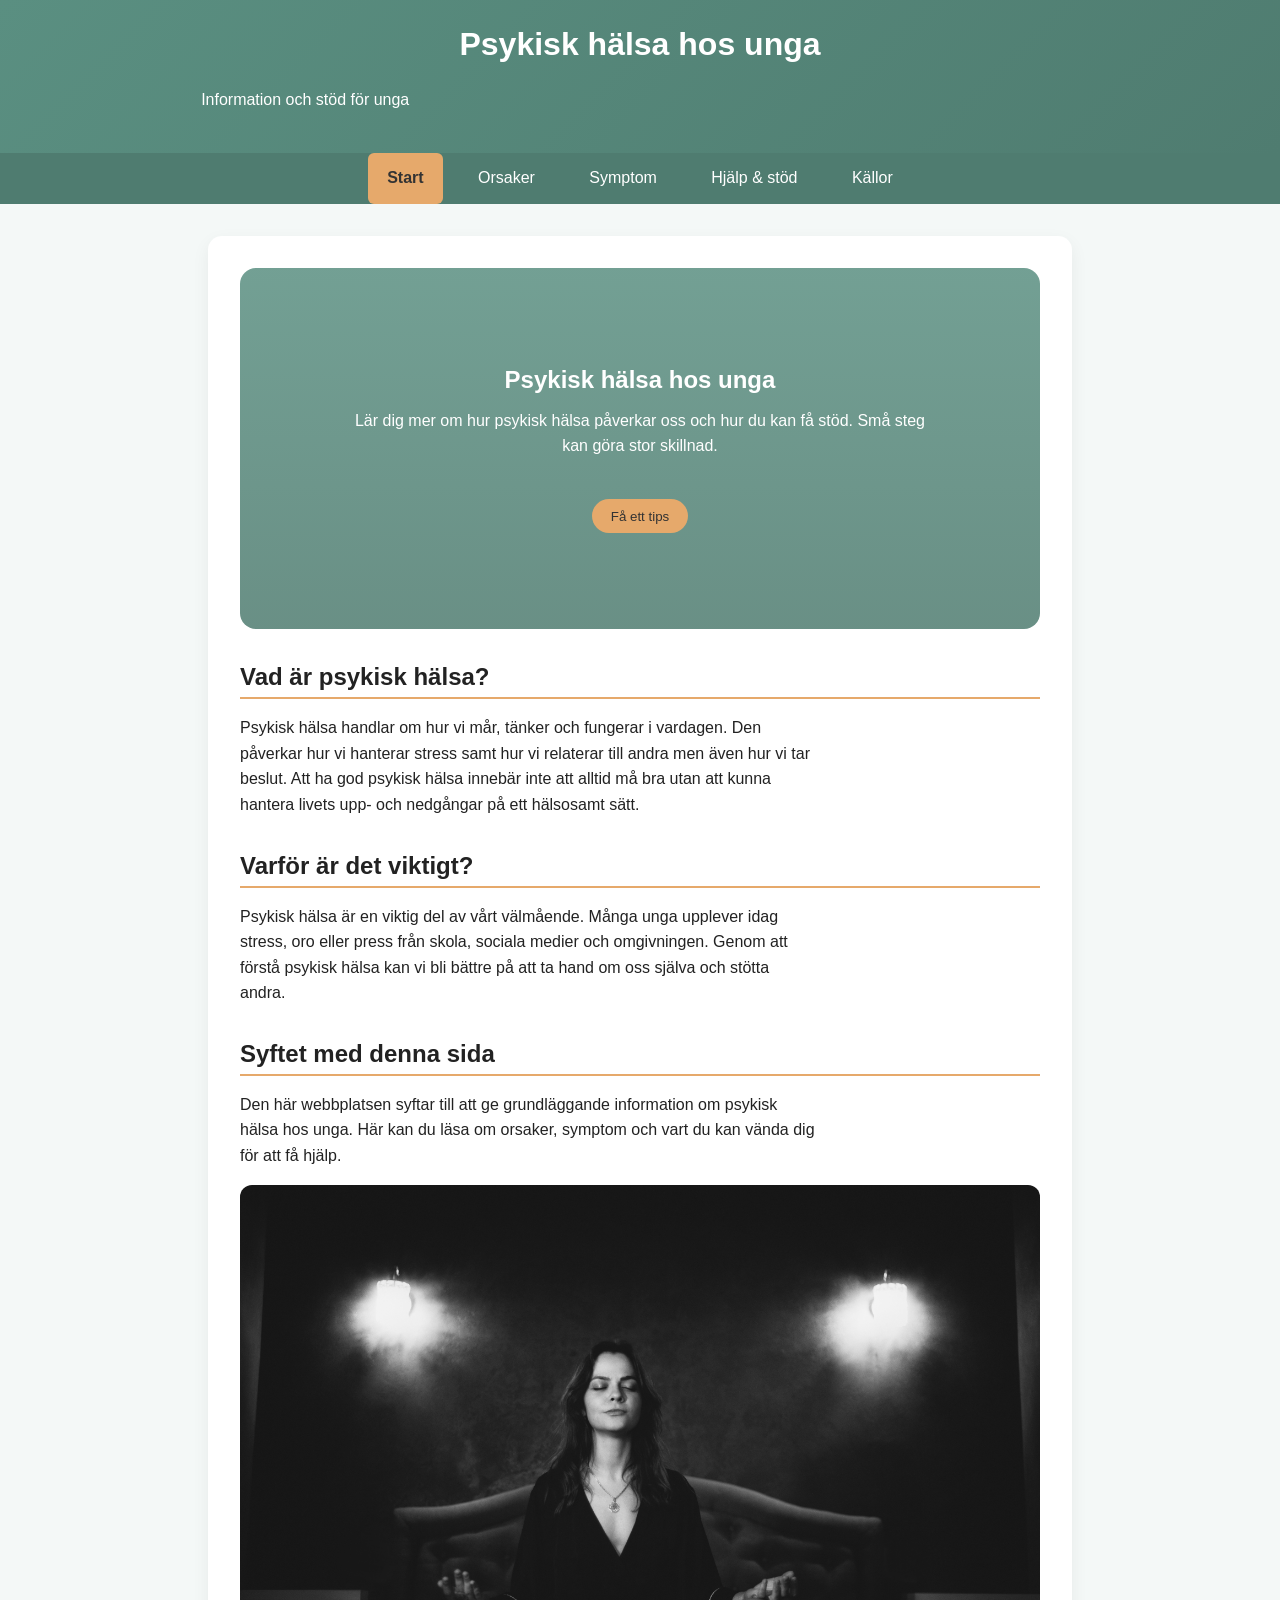
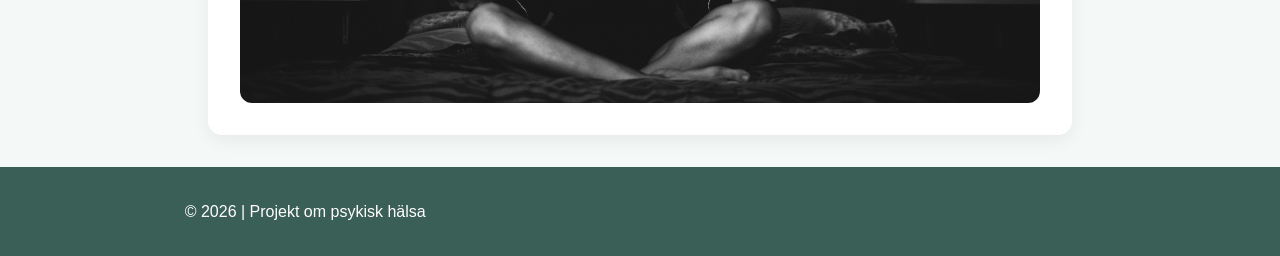
==== index.html @ 96351017 "Add files via upload" ====
<!DOCTYPE html>
<html lang="sv">
<head>
  <meta charset="UTF-8">
  <meta name="viewport" content="width=device-width, initial-scale=1.0">
  <title>Psykisk hälsa hos unga</title>
  <link rel="stylesheet" href="css/style.css">
</head>

<body>

<!-- Tillgänglighet: hoppa direkt till innehåll -->
<a class="skip-link" href="#main">Hoppa till innehåll</a>

<header>
  <h1>Psykisk hälsa hos unga</h1>
  <p>Information och stöd för unga</p>
</header>

<nav>
  <ul>
    <li><a href="index.html" class="active" aria-current="page">Start</a></li>
    <li><a href="orsaker.html">Orsaker</a></li>
    <li><a href="symptom.html">Symptom</a></li>
    <li><a href="hjalp.html">Hjälp & stöd</a></li>
    <li><a href="kallor.html">Källor</a></li>
  </ul>
</nav>

<main id="main">

<section class="hero">
  <h2>Psykisk hälsa hos unga</h2>

  <p>
    Lär dig mer om hur psykisk hälsa påverkar oss och hur du kan få stöd.
    Små steg kan göra stor skillnad.
  </p>

  <button onclick="visaTips()">Få ett tips</button>

  <p id="tips"></p>
</section>

  <h2>Vad är psykisk hälsa?</h2>
  <p>
    Psykisk hälsa handlar om hur vi mår, tänker och fungerar i vardagen.
    Den påverkar hur vi hanterar stress samt hur vi relaterar till andra men även hur vi tar beslut.
    Att ha god psykisk hälsa innebär inte att alltid må bra utan att kunna hantera livets upp- och nedgångar på ett hälsosamt sätt.
  </p>

  <h2>Varför är det viktigt?</h2>
  <p>
    Psykisk hälsa är en viktig del av vårt välmående. Många unga upplever idag stress, oro eller press från skola,
    sociala medier och omgivningen. Genom att förstå psykisk hälsa kan vi bli bättre på att ta hand om oss själva
    och stötta andra.
  </p>

  <h2>Syftet med denna sida</h2>
  <p>
   Den här webbplatsen syftar till att ge grundläggande information om psykisk hälsa hos unga.
   Här kan du läsa om orsaker, symptom och vart du kan vända dig för att få hjälp.
  </p>

  <img src="images/lugn.jpg" alt="Kvinna som sitter i skräddrasposition och inger ett lugn">

</main>

<footer>
  <p>© 2026 | Projekt om psykisk hälsa</p>
</footer>

<script src="js/script.js"></script>

</body>
</html>
---- css/style.css ----
/* =========================
   FÄRGVARIABLER
========================= */
:root {
  --primary: #5a8f81;
  --primary-dark: #3a5f56;
  --secondary: #4f7c70;

  --accent: #e6a96b;
  --accent-dark: #d18f4f;

  --background: #f4f8f7;
  --text: #222;
  --white: #ffffff;
  --border: #e0e0e0;
}

/* =========================
   GRUND
========================= */
body {
  font-family: Arial, sans-serif;
  margin: 0;
  line-height: 1.6;
  background-color: var(--background);
  color: var(--text);
}

/* =========================
   TYPOGRAFI
========================= */
h1, h2, h3 {
  line-height: 1.3;
  margin-top: 0;
}

h2 {
  margin-top: 2rem;
  margin-bottom: 0.5rem;
  border-bottom: 2px solid var(--accent);
  padding-bottom: 0.3rem;
}

h3 {
  margin-top: 1.5rem;
}

p {
  max-width: 65ch;
}

/* =========================
   HEADER
========================= */
header {
  background: linear-gradient(135deg, var(--primary), var(--secondary));
  color: white;
  padding: 1.5rem 1rem;
  text-align: center;
}

/* =========================
   NAVIGATION
========================= */
nav ul {
  display: flex;
  justify-content: center;
  flex-wrap: wrap;
  list-style: none;
  padding: 0;
  margin: 0;
  background-color: var(--secondary);
}

nav li {
  margin: 0 0.5rem;
}

nav a {
  display: block;
  color: white;
  padding: 0.8rem 1.2rem;
  text-decoration: none;
  border-radius: 6px;
  transition: 0.2s ease;
}

nav a:hover,
nav a:focus {
  background-color: var(--primary-dark);
}

nav a.active {
  background-color: var(--accent);
  color: #333;
  font-weight: bold;
}

/* =========================
   MAIN
========================= */
main {
  max-width: 800px;
  margin: 2rem auto;
  padding: 2rem;
  background-color: var(--white);
  border-radius: 14px;
  box-shadow: 0 6px 18px rgba(0,0,0,0.06);
}

/* =========================
   STANDARD BILDER
========================= */
main img {
  display: block;
  width: 100%;
  height: auto;
  border-radius: 12px;
  margin-top: 1rem;
  transition: 0.25s ease;
}

main img:hover {
  transform: scale(1.02);
}

/* =========================
   IMAGE GRID
========================= */
.image-grid {
  display: grid;
  grid-template-columns: repeat(auto-fit, minmax(200px, 1fr));
  gap: 1rem;
}

.image-grid img {
  height: 200px;
  object-fit: cover;
}

/* =========================
   LÄNKAR
========================= */
main a {
  color: var(--accent-dark);
  font-weight: 500;
}

main a:hover {
  text-decoration: underline;
}

/* =========================
   KNAPPAR
========================= */
button {
  background-color: var(--accent);
  color: #333;
  border: none;
  padding: 0.6rem 1.2rem;
  margin-top: 1rem;
  border-radius: 20px;
  cursor: pointer;
  transition: 0.2s ease;
}

button:hover {
  background-color: var(--accent-dark);
}

/* =========================
   FOOTER
========================= */
footer {
  text-align: center;
  padding: 1rem;
  background-color: var(--primary-dark);
  color: white;
}

/* =========================
   TILLGÄNGLIGHET
========================= */
.skip-link {
  position: absolute;
  left: -999px;
}

.skip-link:focus {
  left: 10px;
  top: 10px;
  background: white;
  padding: 10px;
}

a:focus,
button:focus {
  outline: 2px solid var(--accent);
}

/* =========================
   HERO
========================= */
.hero {
  background: linear-gradient(
      rgba(90, 143, 129, 0.85),
      rgba(79, 124, 112, 0.85)
    ),
    url("images/lugn.jpg") center/cover no-repeat;

  color: white;
  padding: 4rem 2rem;
  border-radius: 16px;
  text-align: center;
  margin-bottom: 2rem;
}

.hero h2 {
  border: none;
}

.hero p {
  max-width: 600px;
  margin: 0 auto 1.5rem auto;
}

#tips {
  margin-top: 2rem;
  font-style: italic;
}

/* =========================
   KÄLLOR
========================= */
.kallor-container {
  display: flex;
  flex-direction: column;
  gap: 0.8rem;
}

.kalla-kort {
  display: flex;
  align-items: center;
  gap: 0.8rem;
  padding: 0.6rem 0.8rem;
  border-radius: 8px;
  transition: 0.2s ease;
}

.kalla-kort:hover {
  background-color: #eef4f2;
}

.kalla-kort img {
  width: 32px;
  height: 32px;
  object-fit: contain;
  margin-top: 0;
  flex-shrink: 0;
}

.kalla-kort a {
  text-decoration: none;
}

.kalla-kort a:hover {
  text-decoration: underline;
}

/* =========================
   MOBIL
========================= */
@media (max-width: 600px) {
  nav ul {
    flex-direction: column;
  }

  main {
    padding: 1rem;
    margin: 1rem;
  }

  .hero {
    padding: 2.5rem 1rem;
  }
}
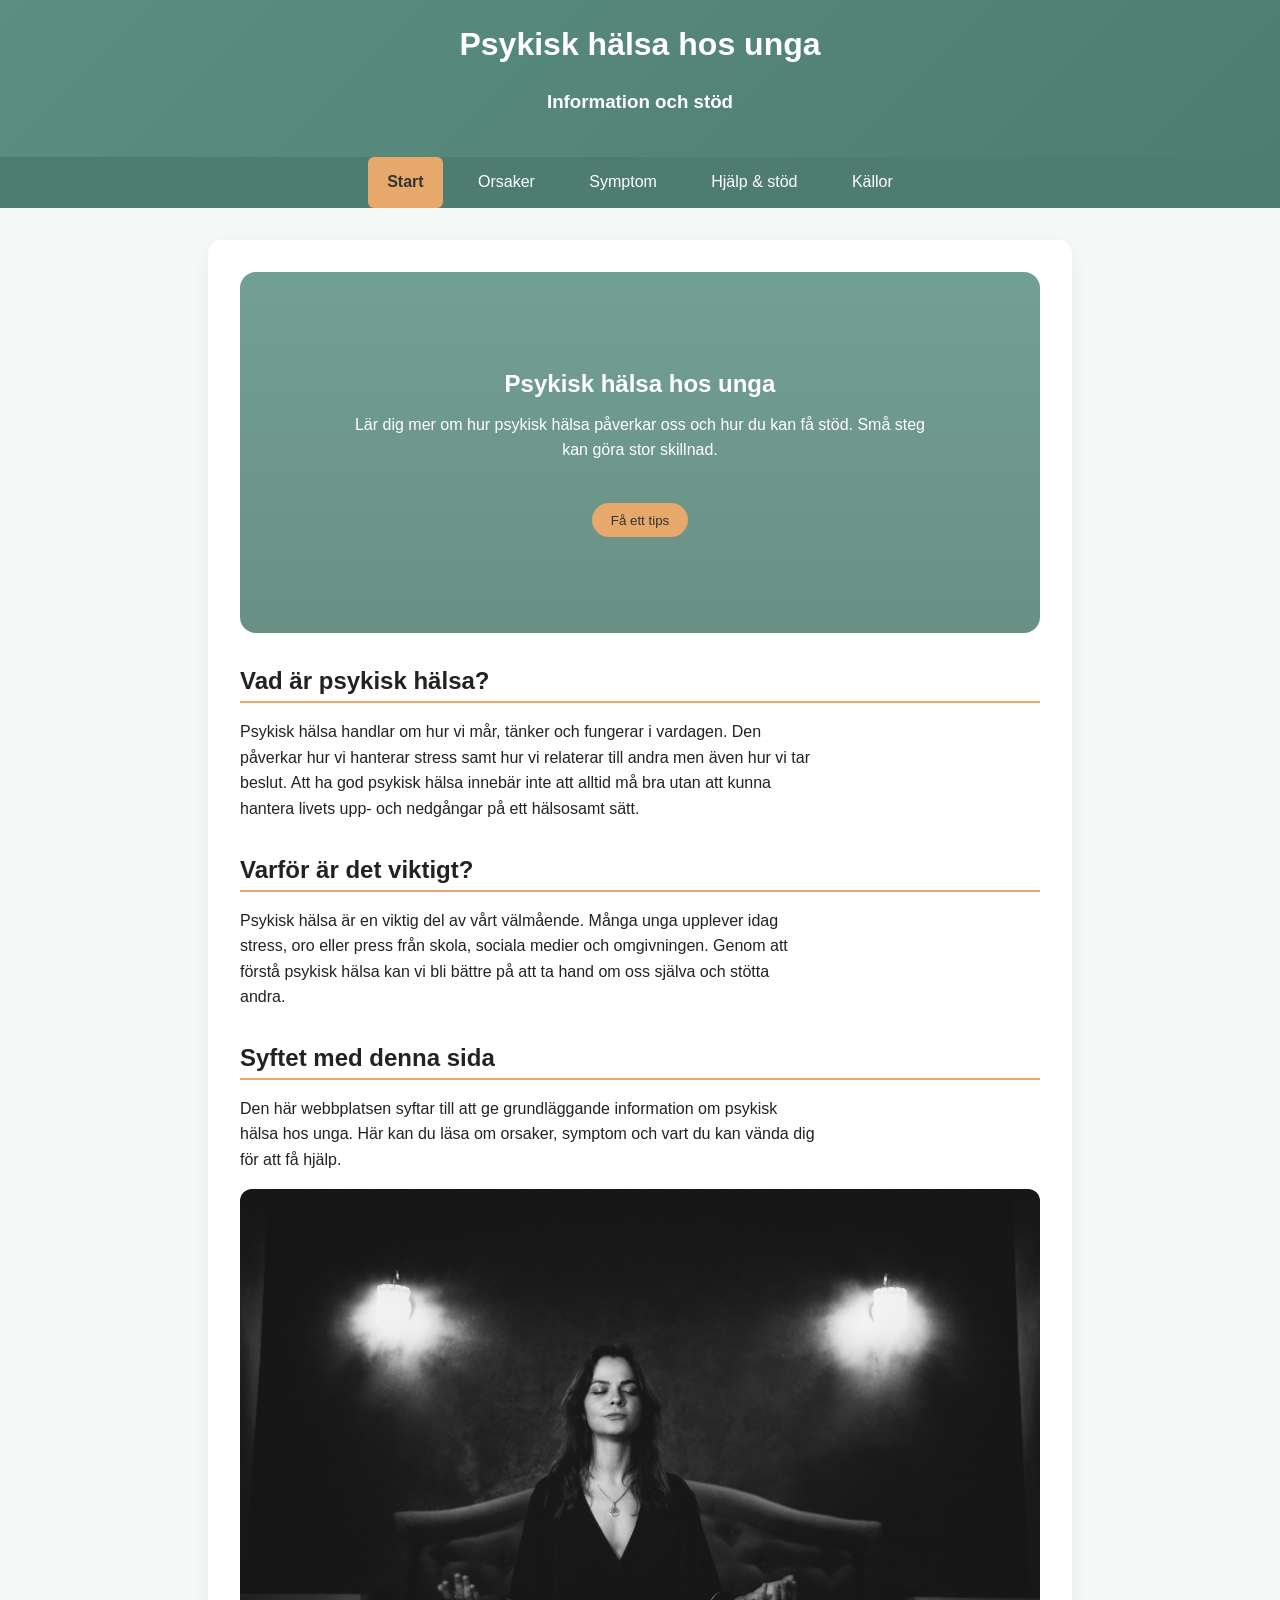
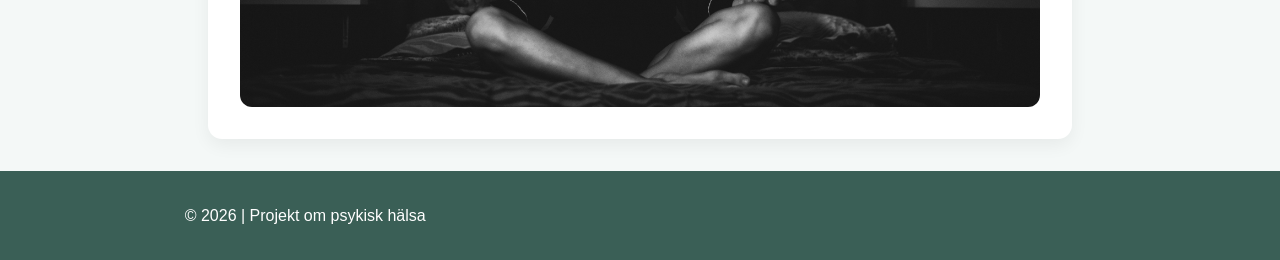
==== commit ca474a5e: "lägger till webbprojekt" ====
--- a/index.html
+++ b/index.html
@@ -1,76 +1,76 @@
-<!DOCTYPE html>
-<html lang="sv">
-<head>
-  <meta charset="UTF-8">
-  <meta name="viewport" content="width=device-width, initial-scale=1.0">
-  <title>Psykisk hälsa hos unga</title>
-  <link rel="stylesheet" href="css/style.css">
-</head>
-
-<body>
-
-<!-- Tillgänglighet: hoppa direkt till innehåll -->
-<a class="skip-link" href="#main">Hoppa till innehåll</a>
-
-<header>
-  <h1>Psykisk hälsa hos unga</h1>
-  <p>Information och stöd för unga</p>
-</header>
-
-<nav>
-  <ul>
-    <li><a href="index.html" class="active" aria-current="page">Start</a></li>
-    <li><a href="orsaker.html">Orsaker</a></li>
-    <li><a href="symptom.html">Symptom</a></li>
-    <li><a href="hjalp.html">Hjälp & stöd</a></li>
-    <li><a href="kallor.html">Källor</a></li>
-  </ul>
-</nav>
-
-<main id="main">
-
-<section class="hero">
-  <h2>Psykisk hälsa hos unga</h2>
-
-  <p>
-    Lär dig mer om hur psykisk hälsa påverkar oss och hur du kan få stöd.
-    Små steg kan göra stor skillnad.
-  </p>
-
-  <button onclick="visaTips()">Få ett tips</button>
-
-  <p id="tips"></p>
-</section>
-
-  <h2>Vad är psykisk hälsa?</h2>
-  <p>
-    Psykisk hälsa handlar om hur vi mår, tänker och fungerar i vardagen.
-    Den påverkar hur vi hanterar stress samt hur vi relaterar till andra men även hur vi tar beslut.
-    Att ha god psykisk hälsa innebär inte att alltid må bra utan att kunna hantera livets upp- och nedgångar på ett hälsosamt sätt.
-  </p>
-
-  <h2>Varför är det viktigt?</h2>
-  <p>
-    Psykisk hälsa är en viktig del av vårt välmående. Många unga upplever idag stress, oro eller press från skola,
-    sociala medier och omgivningen. Genom att förstå psykisk hälsa kan vi bli bättre på att ta hand om oss själva
-    och stötta andra.
-  </p>
-
-  <h2>Syftet med denna sida</h2>
-  <p>
-   Den här webbplatsen syftar till att ge grundläggande information om psykisk hälsa hos unga.
-   Här kan du läsa om orsaker, symptom och vart du kan vända dig för att få hjälp.
-  </p>
-
-  <img src="images/lugn.jpg" alt="Kvinna som sitter i skräddrasposition och inger ett lugn">
-
-</main>
-
-<footer>
-  <p>© 2026 | Projekt om psykisk hälsa</p>
-</footer>
-
-<script src="js/script.js"></script>
-
-</body>
+<!DOCTYPE html>
+<html lang="sv">
+<head>
+  <meta charset="UTF-8">
+  <meta name="viewport" content="width=device-width, initial-scale=1.0">
+  <title>Psykisk hälsa hos unga</title>
+  <link rel="stylesheet" href="css/style.css">
+</head>
+
+<body>
+
+<!-- Tillgänglighet: hoppa direkt till innehåll -->
+<a class="skip-link" href="#main">Hoppa till innehåll</a>
+
+<header>
+  <h1>Psykisk hälsa hos unga</h1>
+  <h3>Information och stöd</h3>
+</header>
+
+<nav>
+  <ul>
+    <li><a href="index.html" class="active" aria-current="page">Start</a></li>
+    <li><a href="orsaker.html">Orsaker</a></li>
+    <li><a href="symptom.html">Symptom</a></li>
+    <li><a href="hjalp.html">Hjälp & stöd</a></li>
+    <li><a href="kallor.html">Källor</a></li>
+  </ul>
+</nav>
+
+<main id="main">
+
+<section class="hero">
+  <h2>Psykisk hälsa hos unga</h2>
+
+  <p>
+    Lär dig mer om hur psykisk hälsa påverkar oss och hur du kan få stöd.
+    Små steg kan göra stor skillnad.
+  </p>
+
+  <button onclick="visaTips()">Få ett tips</button>
+
+  <p id="tips"></p>
+</section>
+
+  <h2>Vad är psykisk hälsa?</h2>
+  <p>
+    Psykisk hälsa handlar om hur vi mår, tänker och fungerar i vardagen.
+    Den påverkar hur vi hanterar stress samt hur vi relaterar till andra men även hur vi tar beslut.
+    Att ha god psykisk hälsa innebär inte att alltid må bra utan att kunna hantera livets upp- och nedgångar på ett hälsosamt sätt.
+  </p>
+
+  <h2>Varför är det viktigt?</h2>
+  <p>
+    Psykisk hälsa är en viktig del av vårt välmående. Många unga upplever idag stress, oro eller press från skola,
+    sociala medier och omgivningen. Genom att förstå psykisk hälsa kan vi bli bättre på att ta hand om oss själva
+    och stötta andra.
+  </p>
+
+  <h2>Syftet med denna sida</h2>
+  <p>
+   Den här webbplatsen syftar till att ge grundläggande information om psykisk hälsa hos unga.
+   Här kan du läsa om orsaker, symptom och vart du kan vända dig för att få hjälp.
+  </p>
+
+  <img src="images/lugn.jpg" alt="Kvinna som sitter i skräddrasposition och inger ett lugn">
+
+</main>
+
+<footer>
+  <p>© 2026 | Projekt om psykisk hälsa</p>
+</footer>
+
+<script src="js/script.js"></script>
+
+</body>
 </html>
--- a/css/style.css
+++ b/css/style.css
@@ -1,286 +1,286 @@
-/* =========================
-   FÄRGVARIABLER
-========================= */
-:root {
-  --primary: #5a8f81;
-  --primary-dark: #3a5f56;
-  --secondary: #4f7c70;
-
-  --accent: #e6a96b;
-  --accent-dark: #d18f4f;
-
-  --background: #f4f8f7;
-  --text: #222;
-  --white: #ffffff;
-  --border: #e0e0e0;
-}
-
-/* =========================
-   GRUND
-========================= */
-body {
-  font-family: Arial, sans-serif;
-  margin: 0;
-  line-height: 1.6;
-  background-color: var(--background);
-  color: var(--text);
-}
-
-/* =========================
-   TYPOGRAFI
-========================= */
-h1, h2, h3 {
-  line-height: 1.3;
-  margin-top: 0;
-}
-
-h2 {
-  margin-top: 2rem;
-  margin-bottom: 0.5rem;
-  border-bottom: 2px solid var(--accent);
-  padding-bottom: 0.3rem;
-}
-
-h3 {
-  margin-top: 1.5rem;
-}
-
-p {
-  max-width: 65ch;
-}
-
-/* =========================
-   HEADER
-========================= */
-header {
-  background: linear-gradient(135deg, var(--primary), var(--secondary));
-  color: white;
-  padding: 1.5rem 1rem;
-  text-align: center;
-}
-
-/* =========================
-   NAVIGATION
-========================= */
-nav ul {
-  display: flex;
-  justify-content: center;
-  flex-wrap: wrap;
-  list-style: none;
-  padding: 0;
-  margin: 0;
-  background-color: var(--secondary);
-}
-
-nav li {
-  margin: 0 0.5rem;
-}
-
-nav a {
-  display: block;
-  color: white;
-  padding: 0.8rem 1.2rem;
-  text-decoration: none;
-  border-radius: 6px;
-  transition: 0.2s ease;
-}
-
-nav a:hover,
-nav a:focus {
-  background-color: var(--primary-dark);
-}
-
-nav a.active {
-  background-color: var(--accent);
-  color: #333;
-  font-weight: bold;
-}
-
-/* =========================
-   MAIN
-========================= */
-main {
-  max-width: 800px;
-  margin: 2rem auto;
-  padding: 2rem;
-  background-color: var(--white);
-  border-radius: 14px;
-  box-shadow: 0 6px 18px rgba(0,0,0,0.06);
-}
-
-/* =========================
-   STANDARD BILDER
-========================= */
-main img {
-  display: block;
-  width: 100%;
-  height: auto;
-  border-radius: 12px;
-  margin-top: 1rem;
-  transition: 0.25s ease;
-}
-
-main img:hover {
-  transform: scale(1.02);
-}
-
-/* =========================
-   IMAGE GRID
-========================= */
-.image-grid {
-  display: grid;
-  grid-template-columns: repeat(auto-fit, minmax(200px, 1fr));
-  gap: 1rem;
-}
-
-.image-grid img {
-  height: 200px;
-  object-fit: cover;
-}
-
-/* =========================
-   LÄNKAR
-========================= */
-main a {
-  color: var(--accent-dark);
-  font-weight: 500;
-}
-
-main a:hover {
-  text-decoration: underline;
-}
-
-/* =========================
-   KNAPPAR
-========================= */
-button {
-  background-color: var(--accent);
-  color: #333;
-  border: none;
-  padding: 0.6rem 1.2rem;
-  margin-top: 1rem;
-  border-radius: 20px;
-  cursor: pointer;
-  transition: 0.2s ease;
-}
-
-button:hover {
-  background-color: var(--accent-dark);
-}
-
-/* =========================
-   FOOTER
-========================= */
-footer {
-  text-align: center;
-  padding: 1rem;
-  background-color: var(--primary-dark);
-  color: white;
-}
-
-/* =========================
-   TILLGÄNGLIGHET
-========================= */
-.skip-link {
-  position: absolute;
-  left: -999px;
-}
-
-.skip-link:focus {
-  left: 10px;
-  top: 10px;
-  background: white;
-  padding: 10px;
-}
-
-a:focus,
-button:focus {
-  outline: 2px solid var(--accent);
-}
-
-/* =========================
-   HERO
-========================= */
-.hero {
-  background: linear-gradient(
-      rgba(90, 143, 129, 0.85),
-      rgba(79, 124, 112, 0.85)
-    ),
-    url("images/lugn.jpg") center/cover no-repeat;
-
-  color: white;
-  padding: 4rem 2rem;
-  border-radius: 16px;
-  text-align: center;
-  margin-bottom: 2rem;
-}
-
-.hero h2 {
-  border: none;
-}
-
-.hero p {
-  max-width: 600px;
-  margin: 0 auto 1.5rem auto;
-}
-
-#tips {
-  margin-top: 2rem;
-  font-style: italic;
-}
-
-/* =========================
-   KÄLLOR
-========================= */
-.kallor-container {
-  display: flex;
-  flex-direction: column;
-  gap: 0.8rem;
-}
-
-.kalla-kort {
-  display: flex;
-  align-items: center;
-  gap: 0.8rem;
-  padding: 0.6rem 0.8rem;
-  border-radius: 8px;
-  transition: 0.2s ease;
-}
-
-.kalla-kort:hover {
-  background-color: #eef4f2;
-}
-
-.kalla-kort img {
-  width: 32px;
-  height: 32px;
-  object-fit: contain;
-  margin-top: 0;
-  flex-shrink: 0;
-}
-
-.kalla-kort a {
-  text-decoration: none;
-}
-
-.kalla-kort a:hover {
-  text-decoration: underline;
-}
-
-/* =========================
-   MOBIL
-========================= */
-@media (max-width: 600px) {
-  nav ul {
-    flex-direction: column;
-  }
-
-  main {
-    padding: 1rem;
-    margin: 1rem;
-  }
-
-  .hero {
-    padding: 2.5rem 1rem;
-  }
+/* =========================
+   FÄRGVARIABLER
+========================= */
+:root {
+  --primary: #5a8f81;
+  --primary-dark: #3a5f56;
+  --secondary: #4f7c70;
+
+  --accent: #e6a96b;
+  --accent-dark: #d18f4f;
+
+  --background: #f4f8f7;
+  --text: #222;
+  --white: #ffffff;
+  --border: #e0e0e0;
+}
+
+/* =========================
+   GRUND
+========================= */
+body {
+  font-family: Arial, sans-serif;
+  margin: 0;
+  line-height: 1.6;
+  background-color: var(--background);
+  color: var(--text);
+}
+
+/* =========================
+   TYPOGRAFI
+========================= */
+h1, h2, h3 {
+  line-height: 1.3;
+  margin-top: 0;
+}
+
+h2 {
+  margin-top: 2rem;
+  margin-bottom: 0.5rem;
+  border-bottom: 2px solid var(--accent);
+  padding-bottom: 0.3rem;
+}
+
+h3 {
+  margin-top: 1.5rem;
+}
+
+p {
+  max-width: 65ch;
+}
+
+/* =========================
+   HEADER
+========================= */
+header {
+  background: linear-gradient(135deg, var(--primary), var(--secondary));
+  color: white;
+  padding: 1.5rem 1rem;
+  text-align: center;
+}
+
+/* =========================
+   NAVIGATION
+========================= */
+nav ul {
+  display: flex;
+  justify-content: center;
+  flex-wrap: wrap;
+  list-style: none;
+  padding: 0;
+  margin: 0;
+  background-color: var(--secondary);
+}
+
+nav li {
+  margin: 0 0.5rem;
+}
+
+nav a {
+  display: block;
+  color: white;
+  padding: 0.8rem 1.2rem;
+  text-decoration: none;
+  border-radius: 6px;
+  transition: 0.2s ease;
+}
+
+nav a:hover,
+nav a:focus {
+  background-color: var(--primary-dark);
+}
+
+nav a.active {
+  background-color: var(--accent);
+  color: #333;
+  font-weight: bold;
+}
+
+/* =========================
+   MAIN
+========================= */
+main {
+  max-width: 800px;
+  margin: 2rem auto;
+  padding: 2rem;
+  background-color: var(--white);
+  border-radius: 14px;
+  box-shadow: 0 6px 18px rgba(0,0,0,0.06);
+}
+
+/* =========================
+   STANDARD BILDER
+========================= */
+main img {
+  display: block;
+  width: 100%;
+  height: auto;
+  border-radius: 12px;
+  margin-top: 1rem;
+  transition: 0.25s ease;
+}
+
+main img:hover {
+  transform: scale(1.02);
+}
+
+/* =========================
+   IMAGE GRID
+========================= */
+.image-grid {
+  display: grid;
+  grid-template-columns: repeat(auto-fit, minmax(200px, 1fr));
+  gap: 1rem;
+}
+
+.image-grid img {
+  height: 200px;
+  object-fit: cover;
+}
+
+/* =========================
+   LÄNKAR
+========================= */
+main a {
+  color: var(--accent-dark);
+  font-weight: 500;
+}
+
+main a:hover {
+  text-decoration: underline;
+}
+
+/* =========================
+   KNAPPAR
+========================= */
+button {
+  background-color: var(--accent);
+  color: #333;
+  border: none;
+  padding: 0.6rem 1.2rem;
+  margin-top: 1rem;
+  border-radius: 20px;
+  cursor: pointer;
+  transition: 0.2s ease;
+}
+
+button:hover {
+  background-color: var(--accent-dark);
+}
+
+/* =========================
+   FOOTER
+========================= */
+footer {
+  text-align: center;
+  padding: 1rem;
+  background-color: var(--primary-dark);
+  color: white;
+}
+
+/* =========================
+   TILLGÄNGLIGHET
+========================= */
+.skip-link {
+  position: absolute;
+  left: -999px;
+}
+
+.skip-link:focus {
+  left: 10px;
+  top: 10px;
+  background: white;
+  padding: 10px;
+}
+
+a:focus,
+button:focus {
+  outline: 2px solid var(--accent);
+}
+
+/* =========================
+   HERO
+========================= */
+.hero {
+  background: linear-gradient(
+      rgba(90, 143, 129, 0.85),
+      rgba(79, 124, 112, 0.85)
+    ),
+    url("images/lugn.jpg") center/cover no-repeat;
+
+  color: white;
+  padding: 4rem 2rem;
+  border-radius: 16px;
+  text-align: center;
+  margin-bottom: 2rem;
+}
+
+.hero h2 {
+  border: none;
+}
+
+.hero p {
+  max-width: 600px;
+  margin: 0 auto 1.5rem auto;
+}
+
+#tips {
+  margin-top: 2rem;
+  font-style: italic;
+}
+
+/* =========================
+   KÄLLOR
+========================= */
+.kallor-container {
+  display: flex;
+  flex-direction: column;
+  gap: 0.8rem;
+}
+
+.kalla-kort {
+  display: flex;
+  align-items: center;
+  gap: 0.8rem;
+  padding: 0.6rem 0.8rem;
+  border-radius: 8px;
+  transition: 0.2s ease;
+}
+
+.kalla-kort:hover {
+  background-color: #eef4f2;
+}
+
+.kalla-kort img {
+  width: 32px;
+  height: 32px;
+  object-fit: contain;
+  margin-top: 0;
+  flex-shrink: 0;
+}
+
+.kalla-kort a {
+  text-decoration: none;
+}
+
+.kalla-kort a:hover {
+  text-decoration: underline;
+}
+
+/* =========================
+   MOBIL
+========================= */
+@media (max-width: 600px) {
+  nav ul {
+    flex-direction: column;
+  }
+
+  main {
+    padding: 1rem;
+    margin: 1rem;
+  }
+
+  .hero {
+    padding: 2.5rem 1rem;
+  }
 }
